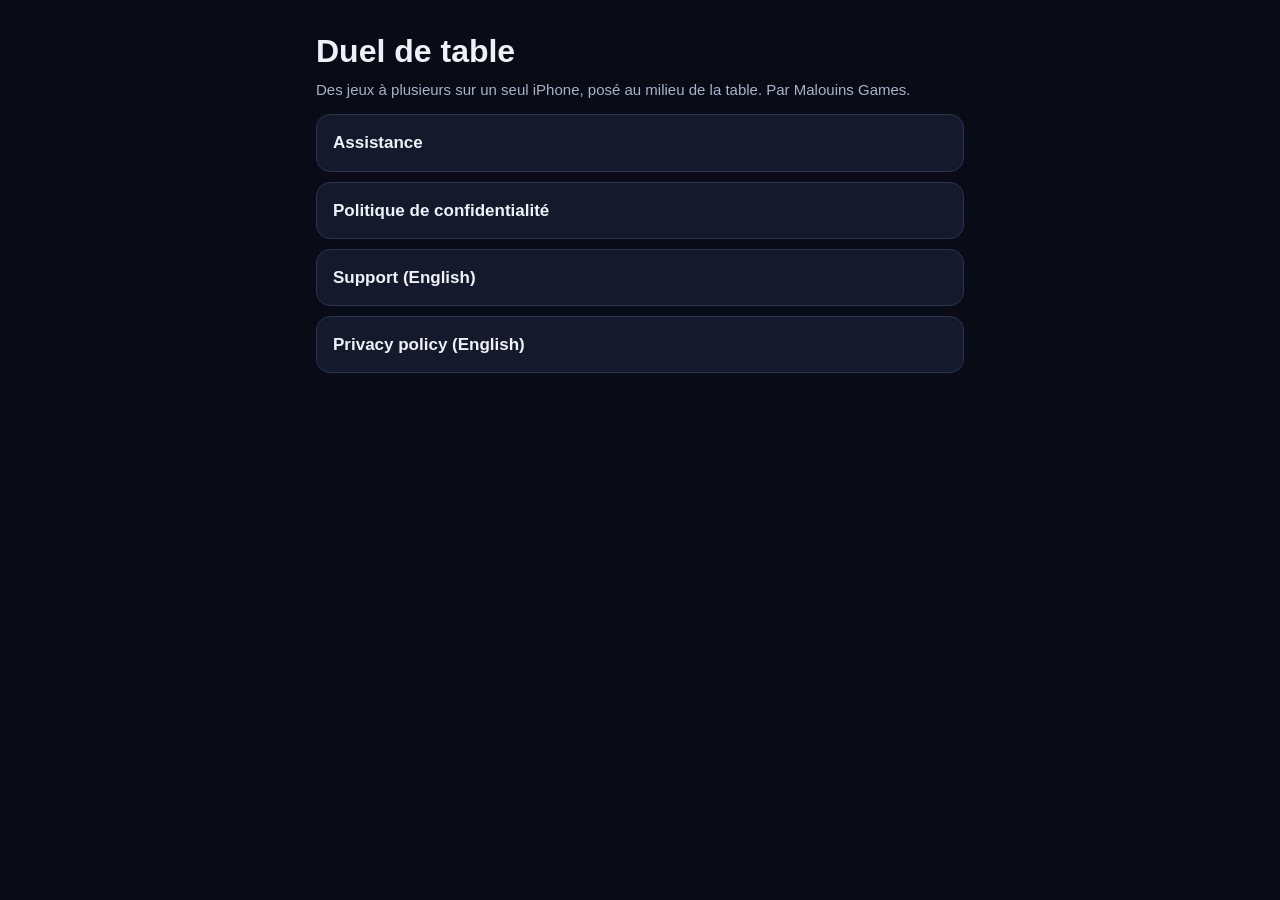
==== index.html @ 52fb7bf1 "Add files via upload" ====
<!doctype html>
<html lang="fr">
<head>
<meta charset="utf-8">
<meta name="viewport" content="width=device-width, initial-scale=1">
<title>Duel de table</title>
<link rel="stylesheet" href="style.css">
</head>
<body>
<main>
<h1>Duel de table</h1>
<p class="muted">Des jeux à plusieurs sur un seul iPhone, posé au milieu de la table. Par Malouins Games.</p>
<div class="links">
<a href="assistance.html">Assistance</a>
<a href="confidentialite.html">Politique de confidentialité</a>
<a href="support.html">Support (English)</a>
<a href="privacy.html">Privacy policy (English)</a>
</div>
</main>
</body>
</html>
---- style.css ----
:root { --bg: #090c17; --panel: #141a2b; --line: #2a3350; --text: #eef1f8; --muted: #a9b2c8; --accent: #ffd13f; --link: #5cc8ff; }
* { box-sizing: border-box; }
body { margin: 0; background: var(--bg); color: var(--text); font: 17px/1.6 -apple-system, BlinkMacSystemFont, "Segoe UI", Roboto, sans-serif; }
main { max-width: 680px; margin: 0 auto; padding: 32px 16px 64px; }
nav { display: flex; justify-content: space-between; align-items: center; gap: 12px; font-size: 15px; margin-bottom: 32px; }
h1 { font-size: 32px; line-height: 1.2; margin: 0 0 8px; }
h2 { font-size: 21px; margin: 32px 0 8px; color: var(--accent); }
p, ul { margin: 0 0 12px; }
ul { padding-left: 22px; }
a { color: var(--link); }
.brand { font-weight: 700; color: var(--text); text-decoration: none; }
.muted { color: var(--muted); font-size: 15px; }
.card { background: var(--panel); border: 1px solid var(--line); border-radius: 14px; padding: 16px; margin: 16px 0; }
.card h2 { margin-top: 0; }
.links a { display: block; padding: 14px 16px; margin: 10px 0; background: var(--panel); border: 1px solid var(--line); border-radius: 14px; text-decoration: none; color: var(--text); font-weight: 600; }
footer { margin-top: 48px; color: var(--muted); font-size: 14px; }
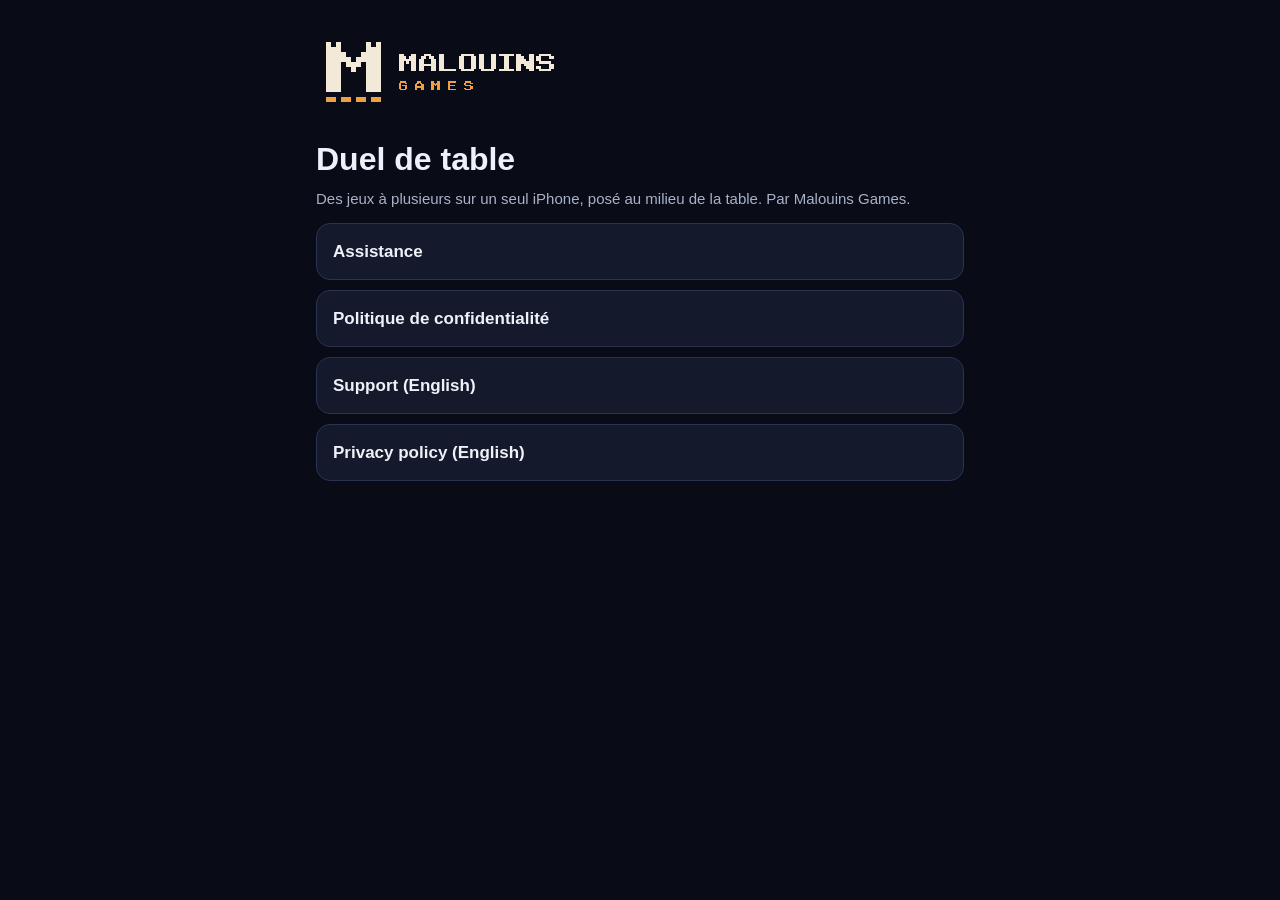
==== commit 50d09b50: "Add files via upload" ====
--- a/index.html
+++ b/index.html
@@ -5,9 +5,12 @@
 <meta name="viewport" content="width=device-width, initial-scale=1">
 <title>Duel de table</title>
 <link rel="stylesheet" href="style.css">
+<link rel="icon" type="image/png" href="favicon.png">
+<link rel="apple-touch-icon" href="apple-touch-icon.png">
 </head>
 <body>
 <main>
+<a class="logo" href="index.html"><img src="logo-malouins-games.svg" alt="Malouins Games" width="248" height="80"></a>
 <h1>Duel de table</h1>
 <p class="muted">Des jeux à plusieurs sur un seul iPhone, posé au milieu de la table. Par Malouins Games.</p>
 <div class="links">
--- a/style.css
+++ b/style.css
@@ -14,3 +14,5 @@
 .card h2 { margin-top: 0; }
 .links a { display: block; padding: 14px 16px; margin: 10px 0; background: var(--panel); border: 1px solid var(--line); border-radius: 14px; text-decoration: none; color: var(--text); font-weight: 600; }
 footer { margin-top: 48px; color: var(--muted); font-size: 14px; }
+.logo { display: inline-block; margin-bottom: 20px; }
+.logo img { display: block; max-width: 100%; height: auto; }
